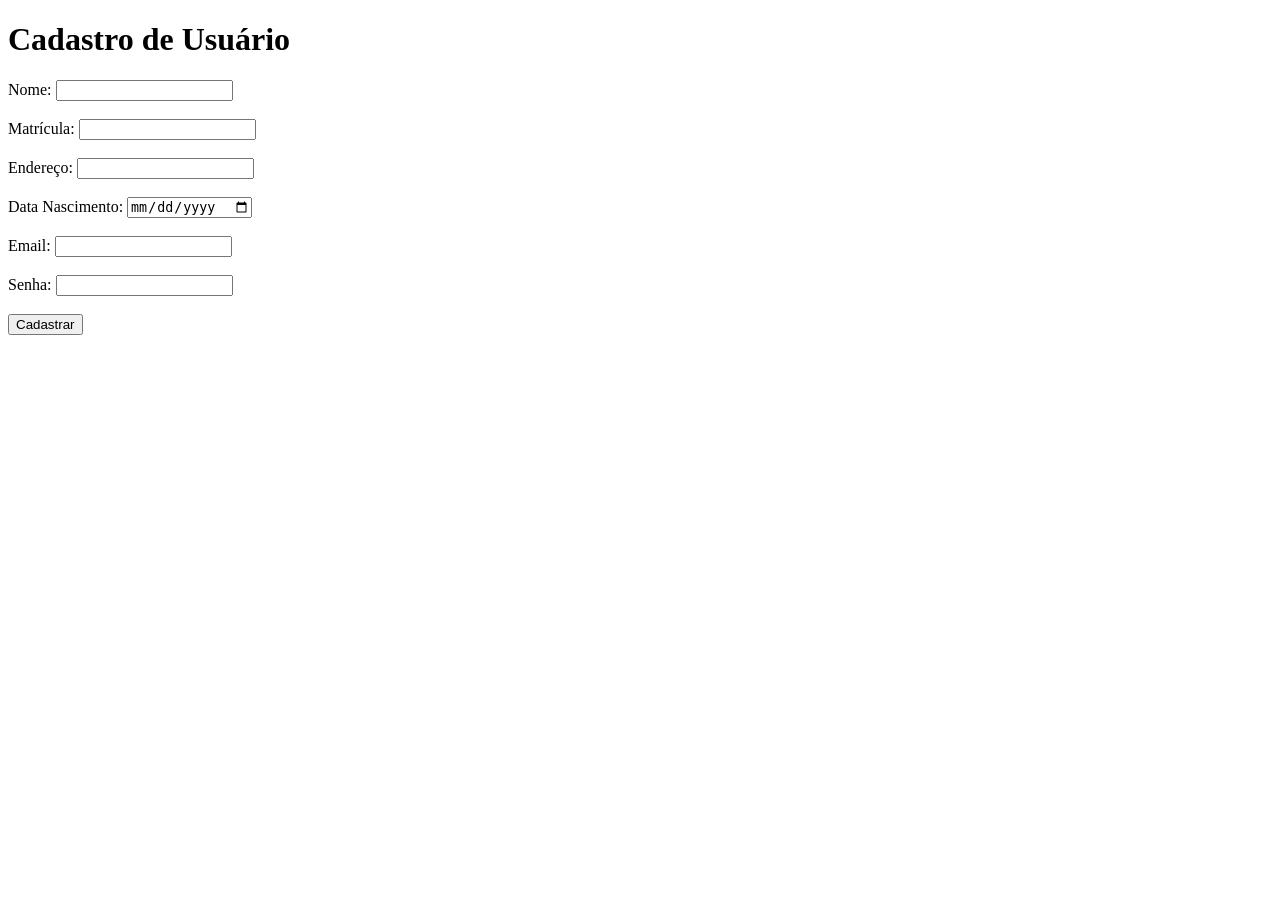
==== inst360/target/inst360/cadastroUsuario.html @ 4fcfe555 "Add files via upload" ====
<!DOCTYPE html>
<html lang="pt-br">
<head>
    <meta charset="UTF-8">
    <title>Cadastro</title>
</head>
<body>

    <h1>Cadastro de Usuário</h1>

    <form action="cadastro" method="post">

        <label>Nome:</label>
        <input type="text" name="nome" required>
        <br><br>

        <label>Matrícula:</label>
        <input type="text" name="matricula" required>
        <br><br>

        <label>Endereço:</label>
        <input type="text" name="endereco">
        <br><br>

        <label>Data Nascimento:</label>
        <input type="date" name="dataNasc">
        <br><br>

        <label>Email:</label>
        <input type="email" name="email">
        <br><br>

        <label>Senha:</label>
        <input type="password" name="senha" required>
        <br><br>

        <button type="submit">
            Cadastrar
        </button>

    </form>

</body>
</html>
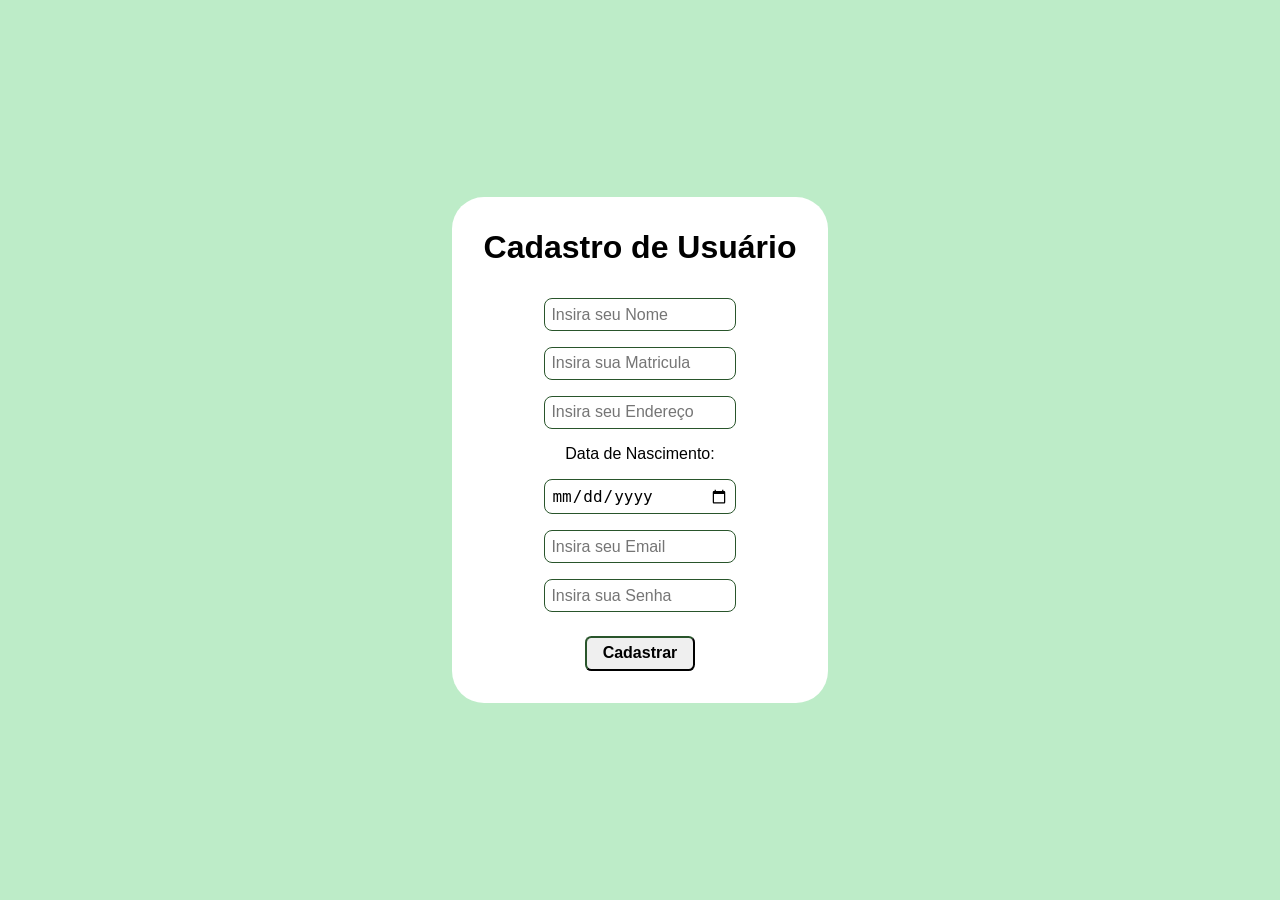
==== commit 0517331b: "Add files via upload" ====
--- a/inst360/target/inst360/cadastroUsuario.html
+++ b/inst360/target/inst360/cadastroUsuario.html
@@ -1,44 +1,40 @@
 <!DOCTYPE html>
 <html lang="pt-br">
 <head>
+    <link rel="stylesheet" href="./css/cadastroUsuario.css">
     <meta charset="UTF-8">
     <title>Cadastro</title>
 </head>
 <body>
 
-    <h1>Cadastro de Usuário</h1>
+    <form id="formCadastro" action="cadastro" method="post">
+        <h1>Cadastro de Usuário</h1>
 
-    <form action="cadastro" method="post">
+        <input type="text" name="nome" placeholder="Insira seu Nome" required>
 
-        <label>Nome:</label>
-        <input type="text" name="nome" required>
-        <br><br>
+        <input type="text" name="matricula" placeholder="Insira sua Matricula" required>
 
-        <label>Matrícula:</label>
-        <input type="text" name="matricula" required>
-        <br><br>
+        <input type="text" name="endereco" placeholder="Insira seu Endereço">
 
-        <label>Endereço:</label>
-        <input type="text" name="endereco">
-        <br><br>
+        <div id="dtNasc">
+        <label id="descDtNasc">Data de Nascimento:</label>
+        <input type="date" name="dataNasc">
+        </div>
 
-        <label>Data Nascimento:</label>
-        <input type="date" name="dataNasc">
-        <br><br>
+        <input type="email" name="email" placeholder="Insira seu Email">
 
-        <label>Email:</label>
-        <input type="email" name="email">
-        <br><br>
-
-        <label>Senha:</label>
-        <input type="password" name="senha" required>
-        <br><br>
+        <input type="password" name="senha" placeholder="Insira sua Senha" required>
 
         <button type="submit">
             Cadastrar
         </button>
 
+        <div id="mensagem">
+            <p>Mensagem teste</p>
+        </div>
+
     </form>
 
+    <script src="./js/cadastroUsuario.js"></script>
 </body>
 </html>
--- a/inst360/target/inst360/css/cadastroUsuario.css
+++ b/inst360/target/inst360/css/cadastroUsuario.css
@@ -0,0 +1,62 @@
+*{
+    box-sizing: border-box;
+    margin: 0;
+    padding: 0;
+}
+
+body{
+    display: flex;
+    align-items: center;
+    justify-content: center;
+    width: 100%;
+    height: 100vh;
+    background-color: rgb(189, 236, 200);
+    font-family: 'Segoe UI', Tahoma, Geneva, Verdana, sans-serif;
+}
+
+form{
+    background-color: #fff;
+    border-radius: 2rem;
+    padding: 2rem;
+    display: flex;
+    flex-direction: column;
+    align-items: center;
+    justify-content: center;
+}
+
+h1{
+    margin-bottom: 1rem;
+}
+
+input{
+    font-size: 1rem;
+    width: 12rem;
+    padding: 0.4rem;
+    border-radius: 0.5rem;
+    border: 1px solid rgb(41, 85, 43);
+    margin-top: 1rem;
+}
+
+#dtNasc{
+    display: flex;
+    flex-direction: column;
+    align-items: center;
+    justify-content: center;
+    margin-top: 1rem;
+}
+
+button{
+    border-color: rgb(41, 85, 43);
+    border-radius: 0.4rem;
+    margin-top: 1.5rem;
+    font-size: 1rem;
+    padding: 0.4rem 1rem;
+    font-weight: bold;
+    cursor: pointer;
+}
+
+#mensagem{
+    margin-top: 2rem;
+    font-weight: bold;
+    display: none;
+}
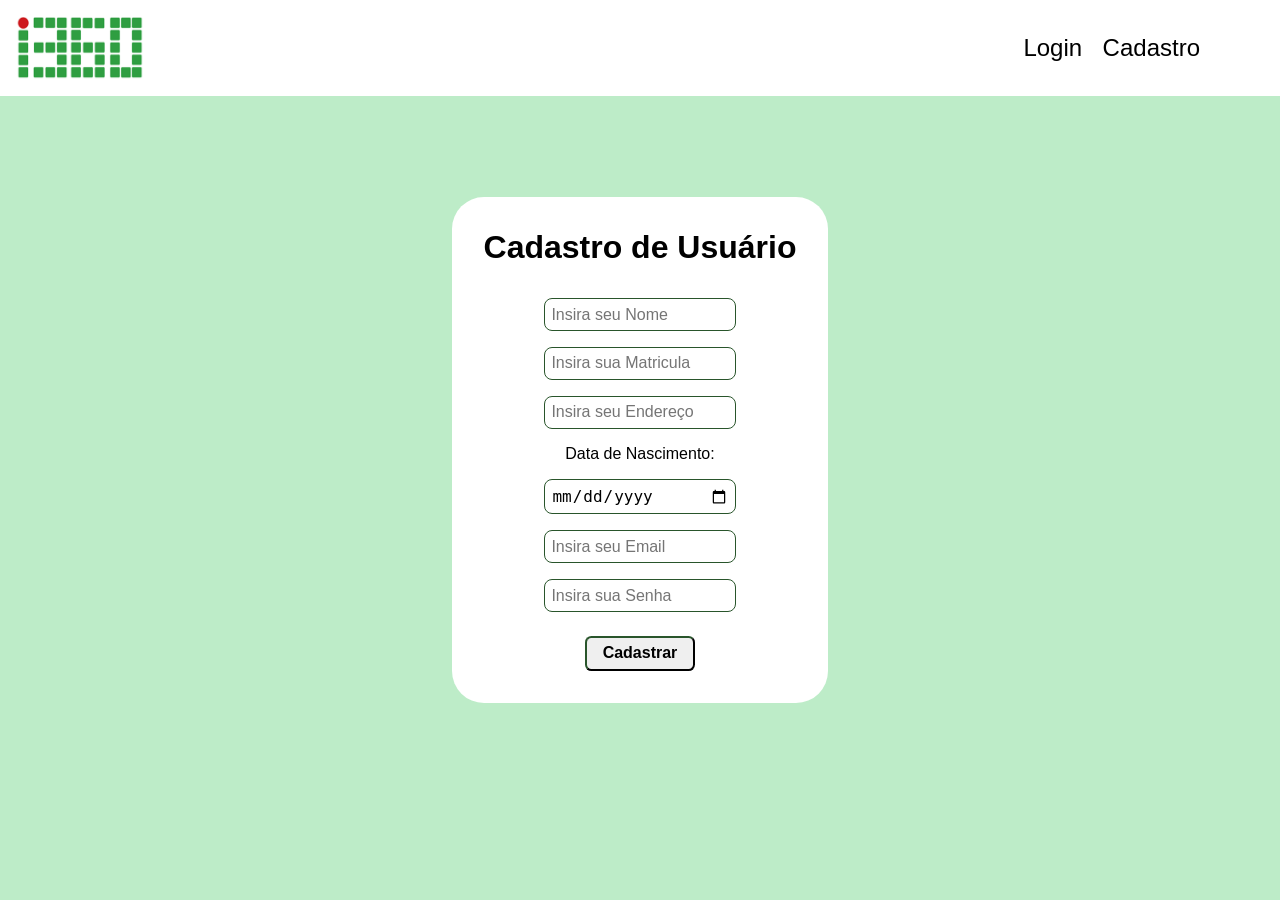
==== commit 0d18b733: "Add files via upload" ====
--- a/inst360/target/inst360/cadastroUsuario.html
+++ b/inst360/target/inst360/cadastroUsuario.html
@@ -3,9 +3,17 @@
 <head>
     <link rel="stylesheet" href="./css/cadastroUsuario.css">
     <meta charset="UTF-8">
-    <title>Cadastro</title>
+    <title>INST360 - CADASTRO</title>
 </head>
 <body>
+
+    <div id="navbar">
+        <img id="logo" src="logo.png" alt="">
+        <div id="conteiner-links">
+            <a class="nav-links" href="loginUsuario.html">Login</a>
+            <a class="nav-links" href="cadastroUsuario.html">Cadastro</a>
+        </div>
+    </div>
 
     <form id="formCadastro" action="cadastro" method="post">
         <h1>Cadastro de Usuário</h1>
--- a/inst360/target/inst360/css/cadastroUsuario.css
+++ b/inst360/target/inst360/css/cadastroUsuario.css
@@ -8,10 +8,45 @@
     display: flex;
     align-items: center;
     justify-content: center;
+    flex-direction: column;
     width: 100%;
     height: 100vh;
     background-color: rgb(189, 236, 200);
     font-family: 'Segoe UI', Tahoma, Geneva, Verdana, sans-serif;
+}
+
+#navbar{
+    top: 0;
+    position: fixed;
+    width: 100%;
+    height: 6rem;
+    display: flex;
+    align-items: center;
+    justify-content: space-between;
+    background-color: #fff;
+}
+
+#logo{
+    width: 8rem;
+    height: 4rem;
+    margin-left: 1rem;
+}
+
+#conteiner-links{
+    margin-right: 4rem;
+}
+
+.nav-links{
+    text-decoration: none;
+    color: black;
+    margin-right: 1rem;
+    font-size: 1.5rem;
+    transition: all ease 0.5s;
+}
+
+.nav-links:hover{
+    letter-spacing: 1px;
+    color: rgb(41, 85, 43);
 }
 
 form{
